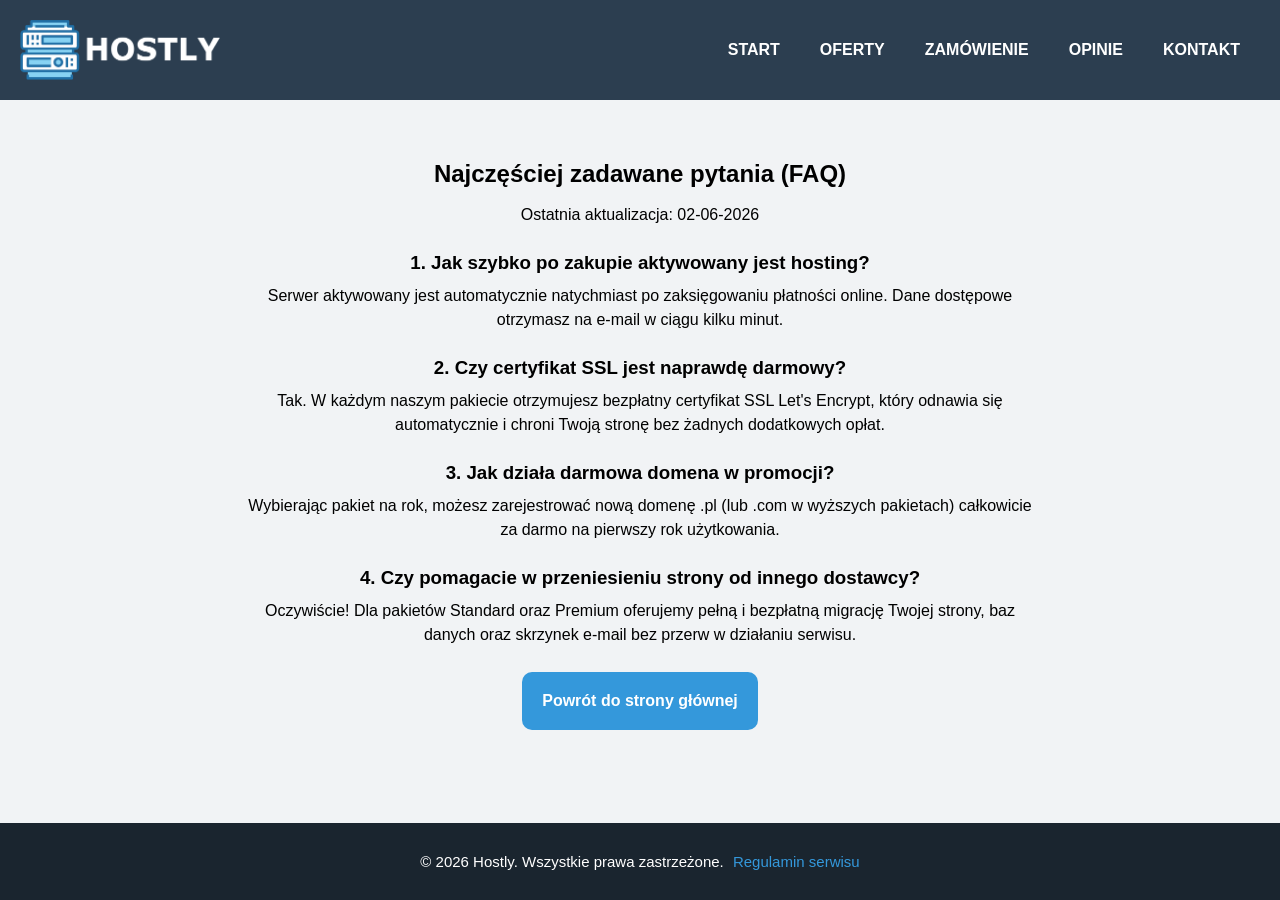
==== faq.html @ 3432f948 "Add files via upload" ====
<!DOCTYPE html>
<html lang="pl">
  <head>
    <meta charset="UTF-8" />
    <meta name="viewport" content="width=device-width, initial-scale=1.0" />
    <title>Hostly - Najczęściej Zadawane Pytania</title>
    <link rel="stylesheet" href="style.css" />
  </head>
  <body>

    <header>
      <h1>
        <a href="index.html"><img src="logo.png" alt="logo" class="logo" /></a>
      </h1>
      <nav class="menu">
        <ul>
          <li><a href="index.html#start">Start</a></li>
          <li><a href="index.html#oferty">Oferty</a></li>
          <li><a href="index.html#zamowienie">Zamówienie</a></li>
          <li><a href="index.html#opinie">Opinie</a></li>
          <li><a href="index.html#kontakt">Kontakt</a></li>
        </ul>
      </nav>
    </header>

    <main>

      <section class="sekcja-regulamin">

        <div class="kontener-regulamin">
          
            <h2>Najczęściej zadawane pytania (FAQ)</h2>
            <p>Ostatnia aktualizacja: 02-06-2026</p>

            <h3>1. Jak szybko po zakupie aktywowany jest hosting?</h3>
            <p>Serwer aktywowany jest automatycznie natychmiast po zaksięgowaniu płatności online. Dane dostępowe otrzymasz na e-mail w ciągu kilku minut.</p>

            <h3>2. Czy certyfikat SSL jest naprawdę darmowy?</h3>
            <p>Tak. W każdym naszym pakiecie otrzymujesz bezpłatny certyfikat SSL Let's Encrypt, który odnawia się automatycznie i chroni Twoją stronę bez żadnych dodatkowych opłat.</p>

            <h3>3. Jak działa darmowa domena w promocji?</h3>
            <p>Wybierając pakiet na rok, możesz zarejestrować nową domenę .pl (lub .com w wyższych pakietach) całkowicie za darmo na pierwszy rok użytkowania.</p>

            <h3>4. Czy pomagacie w przeniesieniu strony od innego dostawcy?</h3>
            <p>Oczywiście! Dla pakietów Standard oraz Premium oferujemy pełną i bezpłatną migrację Twojej strony, baz danych oraz skrzynek e-mail bez przerw w działaniu serwisu.</p>

          
            <div class="kontener-przycisk">
                <a href="index.html" class="przycisk">Powrót do strony głównej</a>
            </div>

        </div>

      </section>

    </main>

    <footer>
      <p>&copy; 2026 Hostly. Wszystkie prawa zastrzeżone. <a href="regulamin.html">Regulamin serwisu</a></p>
    </footer>

  </body>
</html>
---- style.css ----
html {
  scroll-behavior: smooth;
  scroll-padding-top: 100px;
}

* {
  margin: 0;
  padding: 0;
  box-sizing: border-box;
}

body {
  font-family: Arial, sans-serif;
  width: 100vw;
  min-height: 100vh;
  flex-direction: column;
  display: flex;
  background-color: #f1f3f5;
}

main {
  flex: 1;
}

/* nagłówek i menu */

header {
  height: 100px;
  display: flex;
  justify-content: space-between;
  align-items: center;
  padding: 20px;
  background-color: #2c3e50;
  color: #fff;
  position: sticky;
  top: 0;
  z-index: 100;
}

.logo {
  width: 200px;
  height: 60px;
  display: block;
}

header .menu {
  display: flex;
  align-items: center;
}

header .menu ul {
  display: flex;
  align-items: center;
  list-style: none;
  margin: 0;
  padding: 0;
}

header .menu ul li a {
  color: #fff;
  text-decoration: none;
  font-weight: bold;
  padding: 20px 20px;
  text-transform: uppercase;
  display: inline-block;
}

header .menu ul li a:hover {
  text-decoration: underline;
}

/* przycisk */

.przycisk {
  background-color: #3498db;
  padding: 20px;
  border-style: none;
  color: #fff;
  cursor: pointer;
  text-decoration: none;
  border-radius: 10px;
  font-weight: bold;
  transition: 0.3s;
  text-align: center;
}

.przycisk:hover {
  background-color: #2980b9;
  text-decoration: none;
}

/* hero */

.hero {
  display: flex;
  flex-direction: column;
  justify-content: center;
  align-items: center;
  min-height: 450px;
  text-align: center;
  padding: 40px 20px;
  background: #3498db;
  background: radial-gradient(circle, #3498db 0%, #1a252f 100%);
  color: #fff;
}

.hero h1 {
  line-height: 1.5;
}

.hero h1 .nazwa-firmy {
  font-size: 50px;
  font-weight: bold;
  font-style: italic;
  color: #fff;
  letter-spacing: -1px;
  display: block;
  margin-bottom: 10px;
}

.hero h1 .slogan {
  font-size: 30px;
  color: rgba(255, 255, 255, 0.85);
  text-transform: uppercase;
  letter-spacing: 2px;
  display: block;
}

/* pferty */

.oferty {
  display: flex;
  flex-direction: column;
  align-items: center;
  padding: 40px 20px;
}

.oferty h2 {
  margin-bottom: 30px;
  font-size: 30px;
  color: #000;
}

.kontener-kart {
  display: flex;
  justify-content: center;
  gap: 30px;
  flex-wrap: wrap;
}

.karta {
  display: flex;
  flex-direction: column;
  align-items: center;
  width: 350px;
  padding: 30px;
  background-color: #fff;
  color: #000;
  border-radius: 10px;
  box-shadow: 0 5px 15px rgba(0, 0, 0, 0.1);
  border-top: 10px solid #3498db;
  transition: 0.3s;
}

.karta:hover {
  transform: translateY(-15px);
  box-shadow: 0 15px 30px rgba(0, 0, 0, 0.2);
}

.karta h3 {
  font-size: 20px;
}

.cena {
  font-size: 20px;
  font-weight: bold;
  margin: 20px;
  color: #3498db;
}

.karta ul {
  list-style-type: "✓";
  margin-bottom: 30px;
  display: inline-block;
  text-align: left;
  width: 100%;
}

.karta ul li {
  padding-left: 10px;
  padding-bottom: 10px;
}

/* opinie */

.opinie {
  display: flex;
  flex-direction: column;
  align-items: center;
  padding: 40px 20px;
  background-color: #e9ecef;
}

.opinie h2 {
  margin-bottom: 40px;
  font-size: 30px;
  color: #000;
  text-align: center;
}

.kontener-opinii {
  display: flex;
  justify-content: center;
  gap: 20px;
  flex-wrap: wrap;
}

.recenzja {
  background-color: #fff;
  padding: 20px;
  border-radius: 10px;
  width: 350px;
  box-shadow: 0 5px 15px rgba(0, 0, 0, 0.1);
  display: flex;
  flex-direction: column;
  justify-content: space-between;
}

.tekst-opinii {
  font-style: italic;
  color: #5a6268;
  margin-bottom: 20px;
  line-height: 1.5;
}

.autor {
  font-weight: bold;
  color: #000;
  font-size: 20px;
}

/* zamowienia */

.kontener-zamowienia {
  display: flex;
  flex-direction: column;
  justify-content: center;
  align-items: center;
  text-align: center;
  padding: 40px 20px;
}

.formularz {
  margin: 0 auto;
  max-width: 650px;
  width: 100%;
  padding: 30px;
  background-color: #fff;
  color: #000;
  border-radius: 10px;
  display: flex;
  justify-content: center;
  align-items: center;
  flex-direction: column;
  gap: 20px;
  box-shadow: 0 5px 15px rgba(0, 0, 0, 0.1);
  border-top: 10px solid #3498db;
}

.formularz h2 {
  font-size: 30px;
  margin-bottom: 10px;
}

.grupa-pola {
  width: 100%;
  display: flex;
  flex-direction: column;
  align-items: flex-start;
  gap: 10px;
}

.grupa-pola label,
.etykieta-sekcji {
  font-weight: bold;
  font-size: 15px;
}

.pole {
  border-radius: 10px;
  border: 1px #e9ecef solid;
  padding: 10px;
  width: 100%;
  font-size: 15px;
  outline: none;
}

.pole:focus {
  border-color: #3498db;
}

.pola {
  display: flex;
  justify-content: center;
  align-items: center;
  flex-direction: row;
  gap: 20px;
  width: 100%;
}

.metody-platnosci {
  width: 100%;
  display: flex;
  flex-direction: column;
  align-items: flex-start;
  gap: 10px;
  margin-top: 5px;
}

.opcje-platnosci {
  display: flex;
  gap: 15px;
  width: 100%;
}

.kafelek-radio {
  flex: 1;
  display: flex;
  align-items: center;
  justify-content: center;
  gap: 10px;
  padding: 15px;
  border: 1px solid #e9ecef;
  border-radius: 10px;
  cursor: pointer;
  background-color: #f8f9fa;
  font-weight: bold;
  transition: all 0.2s ease-in-out;
}

.kafelek-radio:hover {
  border-color: #3498db;
  background-color: #f0f8ff;
}

.kafelek-radio input[type="radio"] {
  cursor: pointer;
}

.pola-regulamin {
  display: flex;
  align-items: center;
  justify-content: flex-start;
  gap: 10px;
  width: 100%;
  margin-top: 5px;
}

.pola-regulamin label {
  font-weight: bold;
  cursor: pointer;
  font-size: 15px;
  text-align: left;
}

.pola-regulamin input[type="checkbox"] {
  width: 15px;
  height: 15px;
  cursor: pointer;
}

.pola-regulamin a {
  color: #3498db;
  text-decoration: none;
}

.pola-regulamin a:hover {
  text-decoration: underline;
}

/* kotakt */

.sekcja-kontakt {
  background-color: #2c3e50;
  color: #fff;
  padding: 60px 20px;
  display: flex;
  justify-content: center;
}

.kontener-kontakt {
  max-width: 500px;
  width: 100%;
  text-align: center;
  display: flex;
  flex-direction: column;
  gap: 15px;
}

.kontener-kontakt h2 {
  font-size: 30px;
}

.kontener-kontakt p {
  font-size: 15px;
  margin-bottom: 10px;
}

.kontener-kontakt a {
  color: #3498db;
  text-decoration: none;
}

.formularz-kontakt {
  display: flex;
  flex-direction: column;
  gap: 15px;
}

.formularz-kontakt textarea {
  height: 100px;
  resize: none;
}

.przycisk-kontakt {
  padding: 15px 40px;
  font-size: 15px;
  align-self: center;
  background-color: #e74c3c;
}

.przycisk-kontakt:hover {
  background-color: #c0392b;
}

/* stopka */

footer {
  display: flex;
  justify-content: center;
  align-items: center;
  padding: 30px;
  background-color: #1a252f;
  color: #fff;
  font-size: 15px;
}

footer a {
  color: #3498db;
  text-decoration: none;
  margin-left: 5px;
}

footer a:hover {
  text-decoration: underline;
}

/* FAQ i regulamin*/

.sekcja-regulamin,
.sekcja-pytania {
  background-color: #f1f3f5;
  color: #000;
  padding: 60px 20px;
  display: flex;
  justify-content: center;
}

.kontener-regulamin,
.kontener-pytania {
  width: 100%;
  max-width: 800px;
  text-align: center;
}

.kontener-regulamin h2,
.kontener-pytania h2 {
  margin-bottom: 15px;
}
.kontener-regulamin h3,
.kontener-pytania h3 {
  margin-top: 25px;
  margin-bottom: 10px;
}
.kontener-regulamin p,
.kontener-pytania p {
  margin-bottom: 15px;
  line-height: 1.5;
}

.kontener-przycisk {
  margin-top: 25px;
  display: flex;
  justify-content: center;
  width: 100%;
}

/* Wersja mobilna */

@media (max-width: 768px) {
  html {
    scroll-padding-top: 150px;
  }

  header {
    flex-direction: column;
    height: auto;
    padding: 15px 10px;
    gap: 15px;
  }

  header .menu {
    width: 100%;
    justify-content: center;
  }

  header .menu ul {
    flex-direction: row;
    flex-wrap: wrap;
    justify-content: center;
    gap: 5px 10px;
  }

  header .menu ul li a {
    font-size: 15px;
    padding: 5px 10px;
  }

  .hero {
    min-height: 350px;
  }

  .hero h1 .nazwa-firmy {
    font-size: 35px;
  }

  .hero h1 .slogan {
    font-size: 20px;
    letter-spacing: 1px;
  }

  .przycisk {
    width: 100%;
    max-width: 100%;
  }

  .karta {
    width: 100%;
    max-width: 350px;
  }

  .recenzja {
    width: 100%;
    max-width: 350px;
  }

  .pola {
    flex-direction: column;
    gap: 15px;
  }

  .opcje-platnosci {
    flex-direction: column;
    gap: 10px;
  }

  .kafelek-radio {
    width: 100%;
    justify-content: flex-start;
    padding: 10px 20px;
  }

  .przycisk-kontakt {
    width: 100%;
  }
}
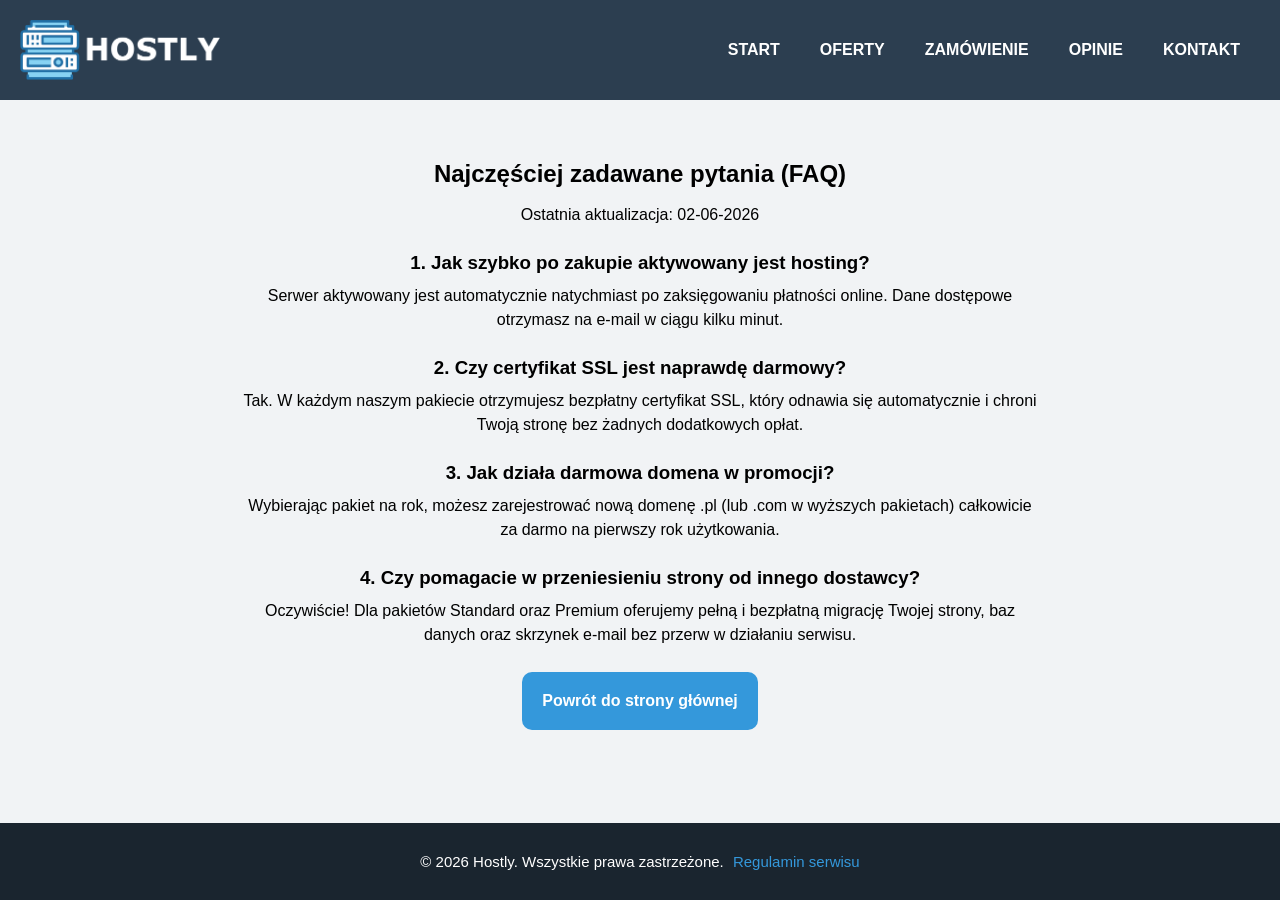
==== commit 4ef8bb15: "Add files via upload" ====
--- a/faq.html
+++ b/faq.html
@@ -36,7 +36,7 @@
             <p>Serwer aktywowany jest automatycznie natychmiast po zaksięgowaniu płatności online. Dane dostępowe otrzymasz na e-mail w ciągu kilku minut.</p>
 
             <h3>2. Czy certyfikat SSL jest naprawdę darmowy?</h3>
-            <p>Tak. W każdym naszym pakiecie otrzymujesz bezpłatny certyfikat SSL Let's Encrypt, który odnawia się automatycznie i chroni Twoją stronę bez żadnych dodatkowych opłat.</p>
+            <p>Tak. W każdym naszym pakiecie otrzymujesz bezpłatny certyfikat SSL, który odnawia się automatycznie i chroni Twoją stronę bez żadnych dodatkowych opłat.</p>
 
             <h3>3. Jak działa darmowa domena w promocji?</h3>
             <p>Wybierając pakiet na rok, możesz zarejestrować nową domenę .pl (lub .com w wyższych pakietach) całkowicie za darmo na pierwszy rok użytkowania.</p>
--- a/style.css
+++ b/style.css
@@ -180,7 +180,7 @@
 
 .karta ul {
   list-style-type: "✓";
-  margin-bottom: 30px;
+  margin-bottom: auto;
   display: inline-block;
   text-align: left;
   width: 100%;
